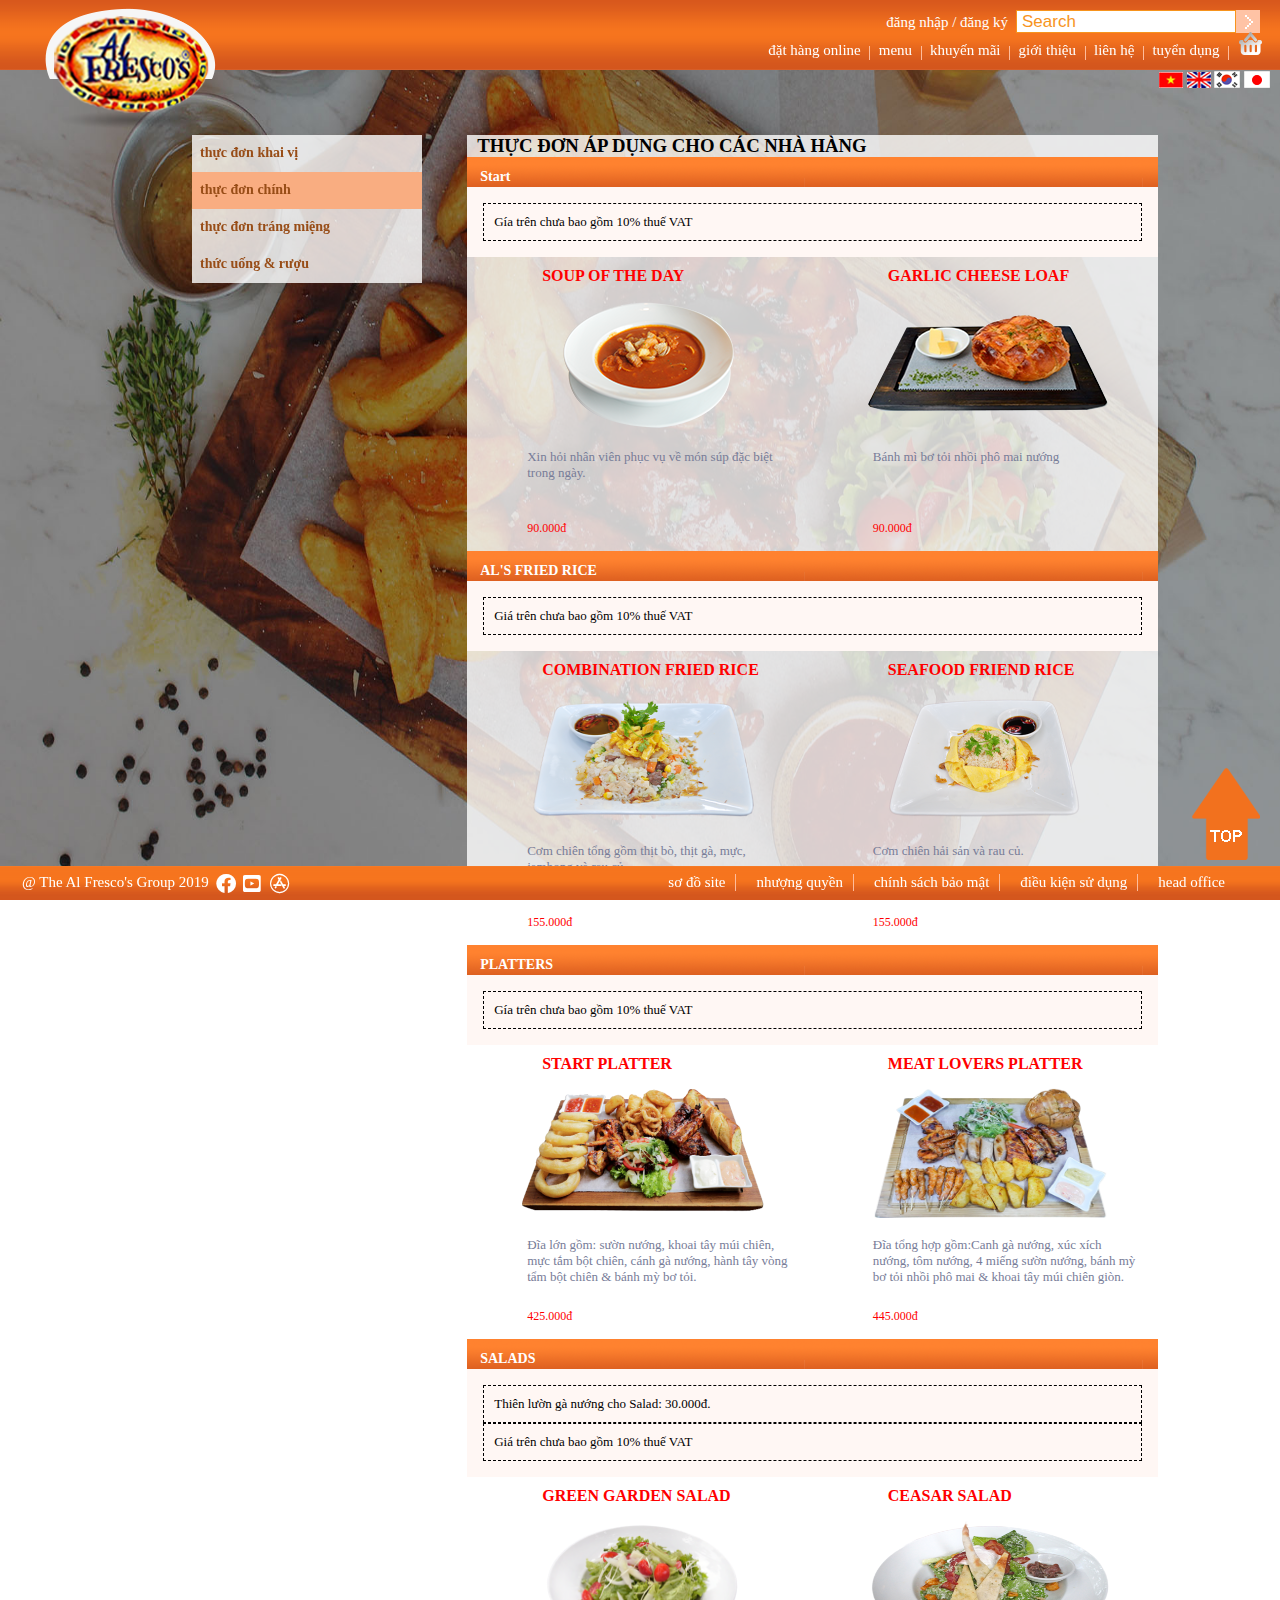
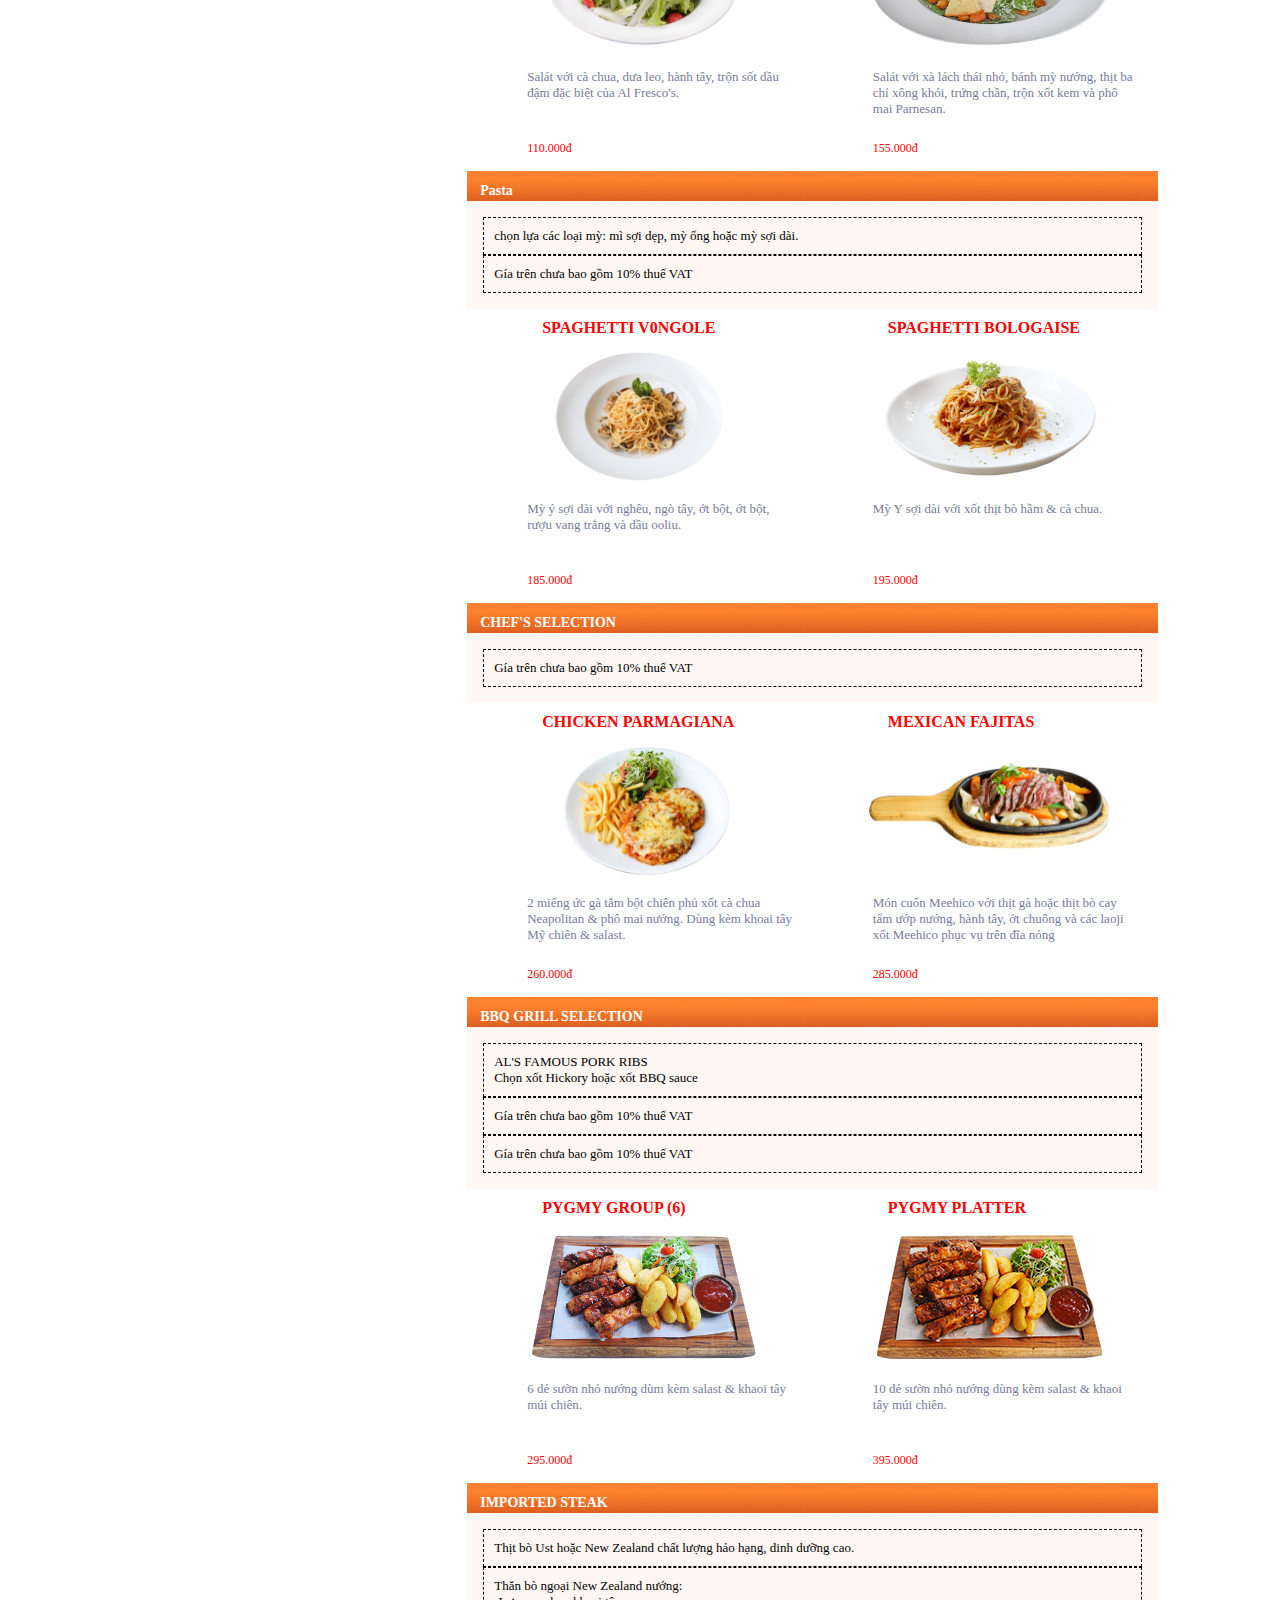
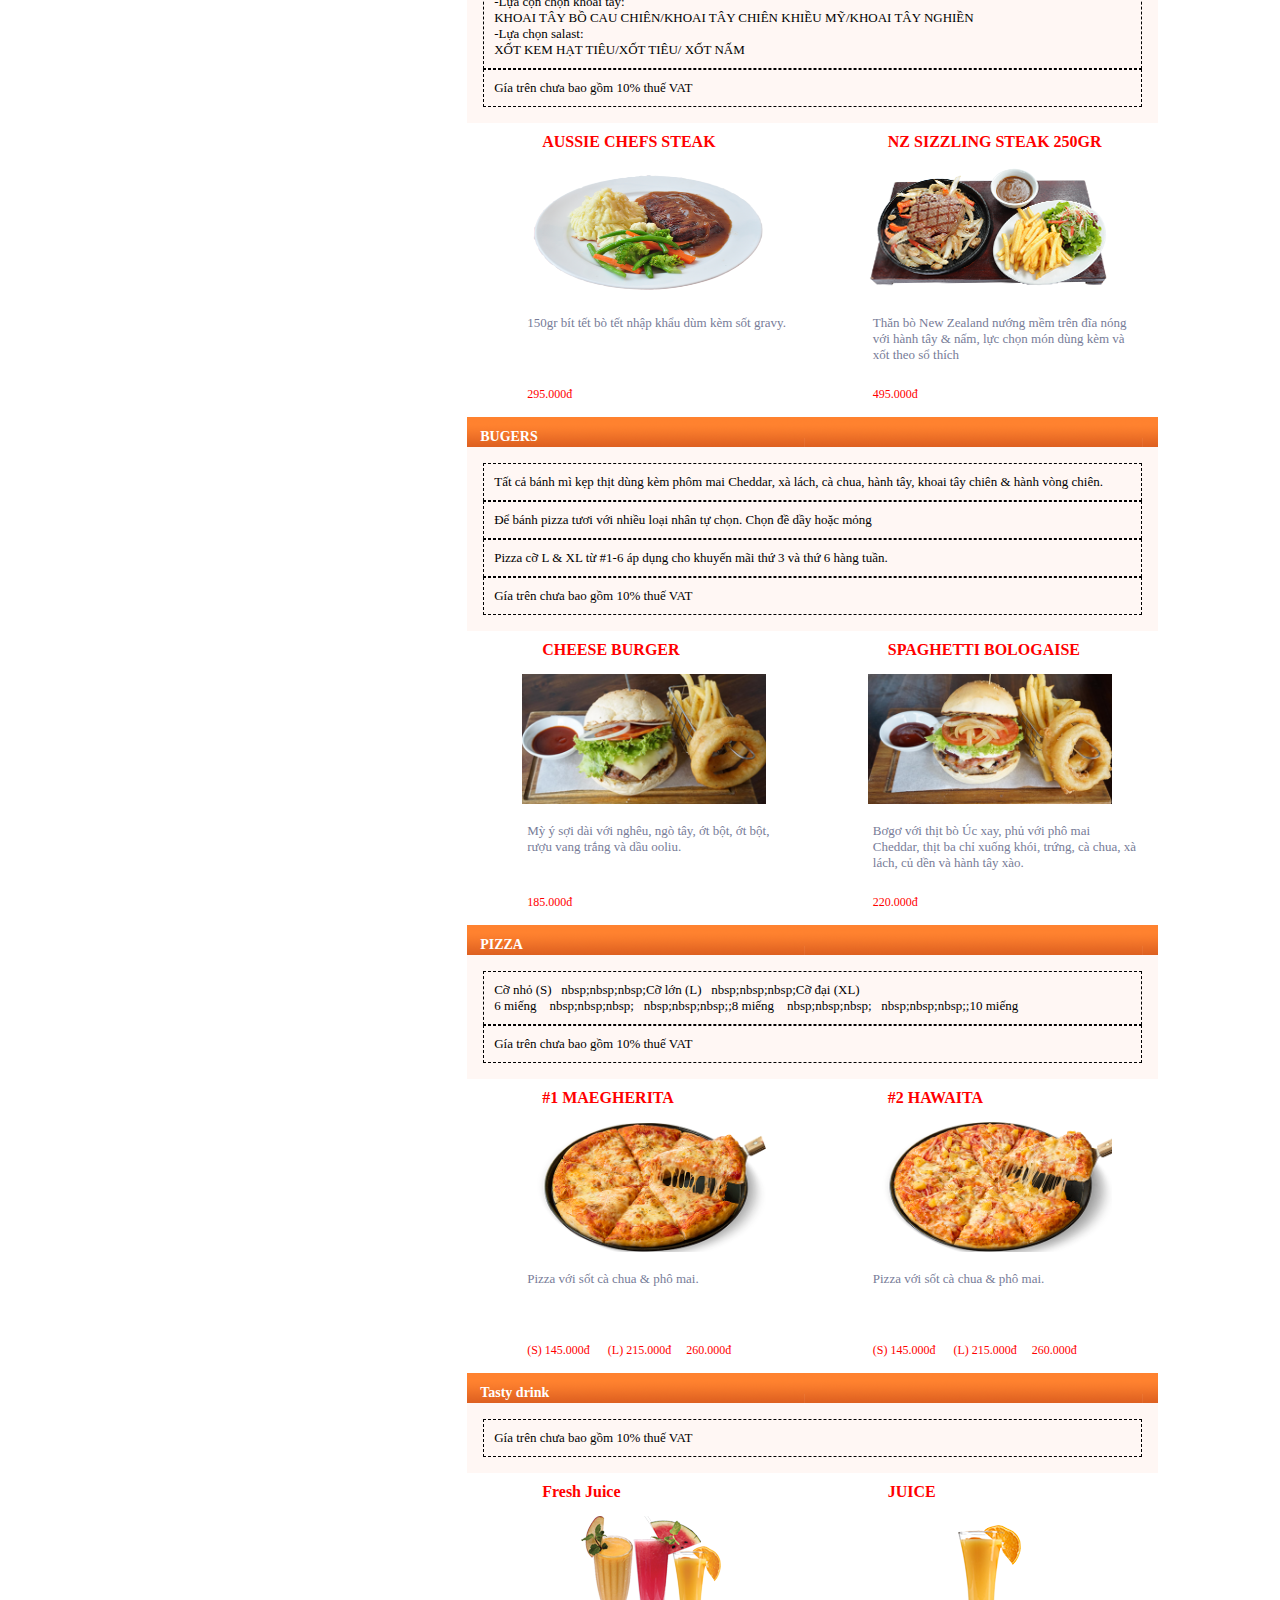
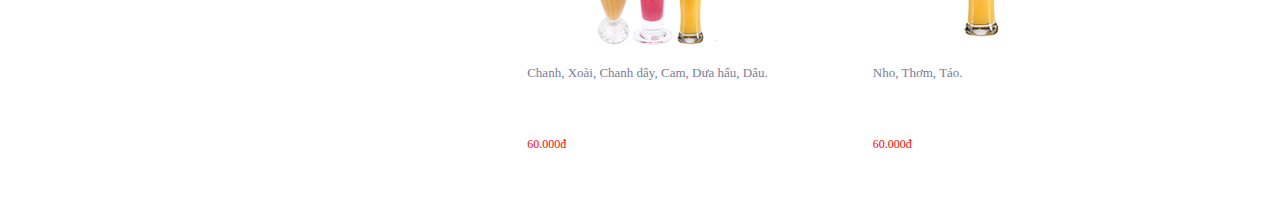
==== menu.html @ 467be978 "Update menu.html" ====
<!DOCTYPE html>
<html lang="en">
<head>
    <meta charset="UTF-8">
    <meta http-equiv="X-UA-Compatible" content="IE=edge">
    <meta name="viewport" content="width=device-width, initial-scale=1.0">
    <title>Menu</title>
    <link rel="stylesheet" href="css/menu.css">
    <link rel="stylesheet" href="https://maxcdn.bootstrapcdn.com/font-awesome/4.7.0/css/font-awesome.min.css">
    <link rel="stylesheet" href="vendor/fontawesome/css/all.css">
</head>
<body>
    <section id="header">
        <!-- khối chứa logo -->
        <div id="logo">
            <a href="#">
                <img src="Images/IMAGE/header/logo.png" alt="logo">
            </a>
        </div>
        <!-- phần liên kết, menu, tìm kiếm -->
        <div class="header_top" class="clearfix">
            <!-- khung tim kiếm -->
            <div id="searchform" class="clearfix">
                <!-- liên kết đăng ký/ login -->
                <div class="item" id="register">
                   <a href="#">đăng nhập / đăng ký</a>
                </div>
                <!-- khung nhập nội dung tìm kiếm -->
                <div class="item">
                    <input class="search_textbox" type="text" value="Search"/>
                    <div class="search_button">
                        <a href="#"><img src="Images/IMAGE/header/searchbtn.png" alt="search"></a>
                    </div>
                </div>
            </div>
            <!-- menu -->
            <div id="menu" class="clearfix">
                <ul>
                    <li><a href="order.html">đặt hàng online</a></li>
                    <li><a href="menu.html">menu</a></li>
                    <li><a href="#">khuyến mãi</a></li>
                    <li class="menu_active"><a href="#">giới thiệu</a></li>
                    <li><a href="lienhe.html">liên hệ</a></li>
                    <li><a href="tuyendung.html">tuyển dụng</a></li>
                    <li class="carting"><a href="giohang.html"><img src="Images/IMAGE/header/cart.png" alt="cart"></a></li>
                </ul>                    
            </div>
                <div id="flag">
                    <a><img src="Images/IMAGE/header/vi.png" alt="VN" title="Vietnamese"></a>
                    <a><img src="Images/IMAGE/header/uk.png" alt="UK" title="English"></a>
                    <a><img src="Images/IMAGE/header/kor.png" alt="Kr" title="Korean"></a>
                    <a><img src="Images/IMAGE/header/ja.png" alt="Jp" title="Japanese"></a>
                </div>
        </div>
    </section>
    <section id="main">
        <div id="body_content">
            <div class="col-left">
                <h2 class="title-menu"><menu></menu></h2>
                <nav id="top-menu">
                    <ul>
                        <li>
                            <a href="#">thực đơn khai vị</a>
                        </li>
                        <li class="active">
                            <a href="#">thực đơn chính</a>
                        </li>
                        <li>
                            <a href="#">thực đơn tráng miệng</a>
                        </li>
                        <li>
                            <a href="#">thức uống &amp; rượu</a>
                        </li>
                    </ul>
                </nav>
            </div>
            <div class="col-right">
                <div id="main-menu">
                    <div class="module" style="padding-left: 10px;">
                        <div class="main-title">
                            <h3>THỰC ĐƠN ÁP DỤNG CHO CÁC NHÀ HÀNG</h3>
                        </div>
                    </div>
                    <!-- started -->
                    <div class="module">
                        <div class="content-title">
                            <h3>Start</h3>
                        </div>
                        <div class="sub-title">
                            <div class="sub">Gía trên chưa bao gồm 10% thuế VAT</div>
                        </div>
                        <div class="content-content" style="display: flex;">
                            <div class="product">
                                <h4>SOUP OF THE DAY</h4>
                                <div class="product-image">
                                    <img src="Images/IMAGE/menu/alfhcm-soup-of-the-day.png" alt="">
                                </div>
                                <p class="product-desc">Xin hỏi nhân viên phục vụ về món súp đặc biệt trong ngày.</p>
                                <p class="price"><span>90.000đ</span></p>
                            </div>
                            <div class="product">
                                <h4>GARLIC CHEESE LOAF</h4>
                                <div class="product-image">
                                    <img src="Images/IMAGE/menu/alfhcm-Cheese-Garlic-Bread.png" alt="">
                                </div>
                                <p class="product-desc">Bánh mì bơ tỏi nhồi phô mai nướng</p>
                                <p class="price"><span>90.000đ</span></p>
                            </div>
                        </div>
                    </div>
                    </div>
                    <!-- Al's Fried Rice -->
                    <div class="module">
                        <div class="content-title">
                            <h3>AL'S FRIED RICE</h3>
                        </div>
                        <div class="sub-title">
                            <div class="sub">Giá trên chưa bao gồm 10% thuế VAT</div>
                        </div>
                        <div class="content-content">
                            <div class="product">
                                <h4>COMBINATION FRIED RICE</h4>
                                <div class="product-image">
                                    <img src="Images/IMAGE/menu/alfhcm-combination-fried-rice.png" alt="">
                                </div>
                                <p class="product-desc">Cơm chiên tổng gồm thịt bò, thịt gà, mực, jambong và rau củ.</p>
                                <p class="price"><span>155.000đ</span></p>
                            </div>
                            <div class="product">
                                <h4>SEAFOOD FRIEND RICE</h4>
                                <div class="product-image">
                                    <img src="Images/IMAGE/menu/alfhcm-seafood-fried-rice.png" alt="">
                                </div>
                                <p class="product-desc">Cơm chiên hải sản và rau củ.</p>
                                <p class="price"><span>155.000đ</span></p>
                            </div>
                    </div>
                    <!-- starter combo -->
                    <div class="module">
                        <div class="content-title">
                            <h3>PLATTERS</h3>
                        </div>
                        <div class="sub-title">
                            <div class="sub">Gía trên chưa bao gồm 10% thuế VAT</div>
                        </div>
                        <div class="content-content" style="display: flex;">
                            <div class="product">
                                <h4>START PLATTER</h4>
                                <div class="product-image">
                                    <img src="Images/IMAGE/menu/alfhcm-Starter-Plater.png" alt="">
                                </div>
                                <p class="product-desc">Đĩa lớn gồm: sườn nướng, khoai tây múi chiên, mực tắm bột chiên, cánh gà nướng, hành tây vòng tẩm bột chiên &amp; bánh mỳ bơ tỏi. </p>
                                <p class="price"><span>425.000đ</span></p>
                            </div>
                            <div class="product">
                                <h4>MEAT LOVERS PLATTER</h4>
                                <div class="product-image">
                                    <img src="Images/IMAGE/menu/alfhcm-meat-lovers-platter.png" alt="">
                                </div>
                                <p class="product-desc">Đĩa tổng hợp gồm:Canh gà nướng, xúc xích nướng, tôm nướng, 4 miếng sườn nướng, bánh mỳ bơ tỏi nhồi phô mai &amp; khoai tây múi chiên giòn.</p>
                                <p class="price"><span>445.000đ</span></p>
                            </div>
                        </div>
                    </div>
                    <!-- salads -->
                    <div class="module">
                        <div class="module">
                            <div class="content-title">
                                <h3>SALADS</h3>
                            </div>
                            <div class="sub-title">
                                <div class="sub">Thiên lườn gà nướng cho Salad: 30.000đ.</div>
                                <div class="sub">Giá trên chưa bao gồm 10% thuế VAT</div>
                            </div>
                            <div class="content-content">
                                <div class="product">
                                    <h4>GREEN GARDEN SALAD</h4>
                                    <div class="product-image">
                                        <img src="Images/IMAGE/menu/alfhcm-green-salad.png" alt="">
                                    </div>
                                    <p class="product-desc">Salát với cà chua, dưa leo, hành tây, trộn sốt dầu đậm đặc biệt của Al Fresco's.</p>
                                    <p class="price"><span>110.000đ</span></p>
                                </div>
                                <div class="product">
                                    <h4>CEASAR SALAD</h4>
                                    <div class="product-image">
                                        <img src="Images/IMAGE/menu/alfhcm-caesar-salad.png" alt="">
                                    </div>
                                    <p class="product-desc">Salát với xà lách thái nhỏ, bánh mỳ nướng, thịt ba chỉ xông khói, trứng chần, trộn xốt kem và phô mai Parnesan.</p>
                                    <p class="price"><span>155.000đ</span></p>
                                </div>
                        </div>
                    </div>
                    <!-- pastas -->
                     <div class="module">
                            <div class="content-title">
                                <h3>Pasta</h3>
                            </div>
                            <div class="sub-title">
                                <div class="sub">chọn lựa các loại mỳ: mì sợi dẹp, mỳ ống hoặc mỳ sợi dài.</div>
                                <div class="sub">Gía trên chưa bao gồm 10% thuế VAT</div>
                            </div>
                            <div class="content-content">
                                <div class="product">
                                    <h4>SPAGHETTI V0NGOLE</h4>
                                    <div class="product-image">
                                        <img src="Images/IMAGE/menu/alfhcm-spa-vongole.png" alt="">
                                    </div>
                                    <p class="product-desc">Mỳ ý sợi dài với nghêu, ngò tây, ớt bột, ớt bột, rượu vang trắng và dầu ooliu.</p>
                                    <p class="price"><span>185.000đ</span></p>
                                </div>
                                <div class="product">
                                    <h4>SPAGHETTI BOLOGAISE</h4>
                                    <div class="product-image">
                                        <img src="Images/IMAGE/menu/alfhcm-spa-bolo.png" alt="">
                                    </div>
                                    <p class="product-desc">Mỳ Y sợi dài với xốt thịt bò hầm &amp; cà chua.</p>
                                    <p class="price"><span>195.000đ</span></p>
                                </div>
                        </div>
    
                    </div>
                    <!-- chef selection -->
                    <div class="module">
                            <div class="content-title">
                                <h3>CHEF'S SELECTION</h3>
                            </div>
                            <div class="sub-title">
                                <div class="sub">Gía trên chưa bao gồm 10% thuế VAT</div>
                            </div>
                            <div class="content-content">
                                <div class="product">
                                    <h4>CHICKEN PARMAGIANA</h4>
                                    <div class="product-image">
                                        <img src="Images/IMAGE/menu/alfhcm-chicken-parma.png" alt="">
                                    </div>
                                    <p class="product-desc">2 miếng ức gà tắm bột chiên phủ xốt cà chua Neapolitan &amp; phô mai nướng. Dùng kèm khoai tây Mỹ chiên &amp; salast.</p>
                                    <p class="price"><span>260.000đ</span></p>
                                </div>
                                <div class="product">
                                    <h4>MEXICAN FAJITAS</h4>
                                    <div class="product-image">
                                        <img src="Images/IMAGE/menu/alfhcm-steak-fajitas.png" alt="">
                                    </div>
                                    <p class="product-desc">Món cuốn Meehico với thịt gà hoặc thịt bò cay tẩm ướp nướng, hành tây, ớt chuông và các laoji xốt Meehico phục vụ trên đĩa nóng</p>
                                    <p class="price"><span>285.000đ</span></p>
                                </div>
                        </div>
    
                    </div>
                    <!-- bbq grill -->
                    <div class="module">
                            <div class="content-title">
                                <h3>BBQ GRILL SELECTION</h3>
                            </div>
                            <div class="sub-title">
                                <div class="sub">AL'S FAMOUS PORK RIBS <br>Chọn xốt Hickory hoặc xốt BBQ sauce</div>
                                <div class="sub">Gía trên chưa bao gồm 10% thuế VAT</div>
                                <div class="sub">Gía trên chưa bao gồm 10% thuế VAT</div>
                            </div>
                            <div class="content-content">
                                <div class="product">
                                    <h4>PYGMY GROUP (6)</h4>
                                    <div class="product-image">
                                        <img src="Images/IMAGE/menu/alfhcm-pygmy-rib-6.png" alt="">
                                    </div>
                                    <p class="product-desc">6 dẻ sườn nhỏ nướng dùm kèm salast &amp; khaoi tây múi chiên.</p>
                                    <p class="price"><span>295.000đ</span></p>
                                </div>
                                <div class="product">
                                    <h4>PYGMY PLATTER</h4>
                                    <div class="product-image">
                                        <img src="Images/IMAGE/menu/alfhcm-Pygmy-Rib-10.png" alt="">
                                    </div>
                                    <p class="product-desc">10 dẻ sườn nhỏ nướng dùng kèm salast &amp; khaoi tây múi chiên.</p>
                                    <p class="price"><span>395.000đ</span></p>
                                </div>
                        </div>
    
                    </div>
                    <!-- steak -->
                        <div class="module">
                            <div class="content-title">
                                <h3>IMPORTED STEAK</h3>
                            </div>
                            <div class="sub-title">
                                <div class="sub">Thịt bò Ust hoặc New Zealand chất lượng hảo hạng, dinh dưỡng cao.</div>
                                <div class="sub">Thăn bò ngoại New Zealand nướng: <br>-Lựa cọn chọn khoai tây: <br>KHOAI TÂY BỒ CAU CHIÊN/KHOAI TÂY CHIÊN KHIỀU MỸ/KHOAI TÂY NGHIỀN <br>-Lựa chọn salast: <br>XỐT KEM HẠT TIÊU/XỐT TIÊU/ XỐT NẤM</div>
                                <div class="sub">Gía trên chưa bao gồm 10% thuế VAT</div>
                            </div>
                            <div class="content-content">
                                <div class="product">
                                    <h4>AUSSIE CHEFS STEAK</h4>
                                    <div class="product-image">
                                        <img src="Images/IMAGE/menu/alfhcm-aussie-chefs-steak.png" alt="">
                                    </div>
                                    <p class="product-desc">150gr bít tết bò tết nhập khẩu dùm kèm sốt gravy.</p>
                                    <p class="price"><span>295.000đ</span></p>
                                </div>
                                <div class="product">
                                    <h4>NZ SIZZLING STEAK 250GR</h4>
                                    <div class="product-image">
                                        <img src="Images/IMAGE/menu/alfhcm-sizzling-steak.png" alt="">
                                    </div>
                                    <p class="product-desc">Thăn bò New Zealand nướng mềm trên đĩa nóng với hành tây &amp; nấm, lực chọn món dùng kèm và xốt theo sổ thích</p>
                                    <p class="price"><span>495.000đ</span></p>
                                </div>
                        </div>
    
                    </div>
                        <!-- burgers -->
                    <div class="module">
                        <div class="content-title">
                            <h3>BUGERS</h3>
                        </div>
                        <div class="sub-title">
                            <div class="sub">Tất cả bánh mì kẹp thịt dùng kèm phôm mai Cheddar, xà lách, cà chua, hành tây, khoai tây chiên &amp; hành vòng chiên.</div>
                            <div class="sub">Để bánh pizza tươi với nhiều loại nhân tự chọn. Chọn đề dầy hoặc mỏng</div>
                            <div class="sub">Pizza cỡ L &amp; XL từ #1-6 áp dụng cho khuyến mãi thứ 3 và thứ 6 hàng tuần.</div>
                            <div class="sub">Gía trên chưa bao gồm 10% thuế VAT</div>
                        </div>
                        <div class="content-content">
                            <div class="product">
                                <h4>CHEESE BURGER</h4>
                                <div class="product-image">
                                    <img src="Images/IMAGE/menu/alfhcm-Cheese-Burger.png" alt="">
                                </div>
                                <p class="product-desc">Mỳ ý sợi dài với nghêu, ngò tây, ớt bột, ớt bột, rượu vang trắng và dầu ooliu.</p>
                                <p class="price"><span>185.000đ</span></p>
                            </div>
                            <div class="product">
                                <h4>SPAGHETTI BOLOGAISE</h4>
                                <div class="product-image">
                                    <img src="Images/IMAGE/menu/alfhcm-aussie-burger.png" alt="">
                                </div>
                                <p class="product-desc">Bơgơ với thịt bò Úc xay, phủ với phô mai Cheddar, thịt ba chỉ xuống khói, trứng, cà chua, xà lách, củ dền và hành tây xào.</p>
                                <p class="price"><span>220.000đ</span></p>
                    </div>

                    </div>
                    <!--pizza -->
                    <div class="module">
                            <div class="content-title">
                                <h3>PIZZA</h3>
                            </div>
                            <div class="sub-title">
                                <div class="sub">Cỡ nhỏ (S)&nbsp;&nbsp;&nbsp;nbsp;nbsp;nbsp;Cỡ lớn (L)&nbsp;&nbsp;&nbsp;nbsp;nbsp;nbsp;Cỡ đại (XL) <br>6 miếng &nbsp;&nbsp;&nbsp;nbsp;nbsp;nbsp;&nbsp;&nbsp;&nbsp;nbsp;nbsp;nbsp;;8 miếng &nbsp;&nbsp;&nbsp;nbsp;nbsp;nbsp;&nbsp;&nbsp;&nbsp;nbsp;nbsp;nbsp;;10 miếng </div>
                                <div class="sub">Gía trên chưa bao gồm 10% thuế VAT</div>
                            </div>
                            <div class="content-content">
                                <div class="product">
                                    <h4>#1 MAEGHERITA</h4>
                                    <div class="product-image">
                                        <img src="Images/IMAGE/menu/alfhcm-pizza-1.png" alt="">
                                    </div>
                                    <p class="product-desc">Pizza với sốt cà chua &amp; phô mai.</p>
                                    <p class="price"><span>(S) 145.000đ</span> <span>(L) 215.000đ</span><span>260.000đ</span></p>
                                </div>
                                <div class="product">
                                    <h4>#2 HAWAITA</h4>
                                    <div class="product-image">
                                        <img src="Images/IMAGE/menu/alfhcm-pizza-2.png" alt="">
                                    </div>
                                    <p class="product-desc">Pizza với sốt cà chua &amp; phô mai.</p>
                                    <p class="price"><span>(S) 145.000đ</span> <span>(L) 215.000đ</span><span>260.000đ</span></p>
                                </div>
                        </div>
    
                    </div>

                <div id="drink-wine">
                    <div class="module">
                        <div class="content-title">
                            <h3>Tasty drink</h3>
                        </div>
                        <div class="sub-title">
                            <div class="sub">Gía trên chưa bao gồm 10% thuế VAT</div>
                        </div>
                        <div class="content-content">
                            <div class="product">
                                <h4>Fresh Juice</h4>
                                <div class="product-image">
                                    <img src="Images/IMAGE/menu/alfhcm-fresh-juice.png" alt="">
                                </div>
                                <p class="product-desc">Chanh, Xoài, Chanh dây, Cam, Dưa hấu, Dâu.</p>
                                <p class="price"><span>60.000đ</span></p>
                            </div>
                            <div class="product">
                                <h4>JUICE</h4>
                                <div class="product-image">
                                    <img src="Images/IMAGE/menu/alfhcm-jucie.png" alt="">
                                </div>
                                <p class="product-desc">Nho, Thơm, Táo.</p>
                                <p class="price"><span>60.000đ</span></p>
                    </div>
                </div>
            </div>
        </div>
        <div id="toTop"></div>
    </section>
    <section id="footer">
        <!-- Thông tin liên hệ -->
        <div class="left_footer">
            <ul>
                <li class="item">@ The Al Fresco's Group 2019</li>
                <li class="item"><a class="icon_face" href="#"><i class="fab fa-facebook"></i></a></li>
                <li class="item"><a class="icon_youtube" href="#"><i class="fab fa-youtube-square"></i></a></li>
                <li class="item"><a class="icon_app" href="#"><i class="fab fa-app-store""></i></a></li>               
            </ul>
        </div>
        <!-- Liên kết trang phụ -->
        <div class="right_footer">
            <ul>
                <li><a href="#">sơ đồ site</a></li>
                <li><a href="nhuongquyen.html">nhượng quyền</a></li>
                <li><a href="chinhsachbm.html">chính sách bảo mật</a></li>
                <li><a href="dieukiensd.html">điều kiện sử dụng</a></li>
                <li class="final"><a href="headoffice.html">head office</a></li>
            </ul>
        </div>
    </section>

</body>

</html>
---- css/menu.css ----
*{
    padding: 0;
    margin: 0;
    box-sizing: border-box;
    }
    body{
    font-family: Segoe UI;
    margin: 0 auto;
    }
    ul, li {
    list-style: none;
    }
    a {
    text-decoration: none;
    }
    #header {
    color: white;
    font-family: Segoe UI;
    font-size: 15px;
    width: 100%;
    height: 70px;
    position: fixed;
    }
    #logo {
    position: fixed;
    top: 8px; left: 45px;
    }
    .header_top {
    height: 70px;
    width: 100%;
    background-image: url(../Images/IMAGE/header/bg.png);
    padding: 10px 10px 0 10px;
    text-align: right;
    }
    #searchform {
    display: flex;
    justify-content: flex-end;
    }
    #searchform .item {
    display: flex;
    margin-left: -17px;
    padding: 0 10px;
    }
    #searchform #register {
    line-height: 15px;
    margin: 5px;
    }
    #searchform #register a {
    color: white;
    }
    #searchform .search_textbox {
    width: 220px;
    height: 23px;
    border: 1px solid #F7941D;
    color: #F7941D;
    font-size: 17px;
    padding-left: 5px;
    }
    #searchform .search_button {
    color: #FFC3A5;
    height: 23px;
    }
    #menu ul {
    display: flex;
    justify-content: end;
    height: 20px;
    margin-top: 11px;
    }
    #menu ul li {
    border-right: 1px solid #FFBC9B;
    justify-content: start;
    height: 14px;
    padding: 0 1.5px;
    text-transform: lowercase;
    }
    #menu ul li a {
    color: white;
    font-size: 15px;
    display: block;
    margin-top: -5px;
    padding: 1px 7px;
    }
    #menu ul li.carting {
    border-right: none;
    padding: 0 1.5px;
    margin: -10px 0 10px 1px;
    }
    #menu ul li a.menu_active {
    background-color: #E78F61;
    border: 1px solid #F9CFB6;
    border-radius: 5px;
    }
    #menu ul li a:hover {
    background-color: white;
    }
    #menu ul li:hover a {
    color: #E0611D;
    border-radius: 3px 3px 0 0;
    }
    #flag {
    margin-top: 5px;
    }
    #flag img:hover {
    cursor: pointer;
    }
    #main {
    background-image: url(../Images/IMAGE/menu/menus-bg.jpg);
    background-attachment: fixed;
    background-size: 100% 100%;

    min-height: 718px;
    }
    #body_content{
        width: 80%;
        margin: 0px auto;
        display: flex;
        padding-top: 135px;
    }
    .col-left{
        position: fixed;
        width: 18%;
        margin-left: 10%;
    }
    .col-left .title-menu{
        color: #E53328;
        font-size: 3vw;
        font-weight: bold;
        margin: 0px;
        border-radius: 10px 10px 0 0;
        background-color: #fff;
        line-height: 60px;
        padding-left: 10px;
    }
    #top-menu{
        background-color: rgba(255, 255, 255, 0.8);
        top: 60px;
    }
    #top-menu ul li{
        line-height: 25px;
    }
    #top-menu a{
        display: block;
        padding: 5px 25px 7px 8px;
        color: #984d17;
        font-weight: bold;
        font-size: 14px;
    }
    #top-menu li.active a{
        background-color: #f9ad81;
        color: #984d17;
    }
    #top-menu li.active a{
        background-color: #f9ad81;
        color: #984d17;
    }
    .col-right{
        width: 60%;
        background-color: rgba(255, 255, 255, 0.8);
        margin-bottom: 50px;
        margin-left: 35%;
    }
    .col-right #main-menu .main_title{
        margin-right: 15px 0 5px;
    }
    .col-right .content-title{
        background-image: url(../Images/IMAGE/checkout/bg_tiltle_checkout.png);
        Background-repeat: repeat x;
        color: #fff;
        padding-left: 13px;
        height: 30px;
        padding-bottom: 13px;
    }
    .col-right .content-title h3 {
        font-family: Vardana;
        line-height: 40px;
        font-size: 14px;
    }
    .col-right .sub-title{
        background-color: #fff7f4;
        padding: 16px;
        font-size: 13px;
    }
    .col-right .sub-title .sub{
        border: dashed thin;
        padding: 10px;
    }
    .module .conten-content{
        display: flex;
    }
    .col-right .conten-content {
        overflow: hidden;
    }
    .content-content{
        display: flex;
    }
    .content-content .product {
        width: 50%;
        margin-left: 30px;
        padding: 5px 5px 15px 25px;
        justify-content: flex-end;
    }
    .content-content .product h4{
        color: #ff0000;
        font-size: 16px;
        padding-left: 20px;
        margin: 5px 0px;
    }
    .content-content .product-image{
        padding: 10px 0;
    }
    .content-content .product-image img{
        width: 244px;
        height: 130px;
    }
    .content-content .product-desc{
        margin: 5px;
        color: #777c98;
        font-size: 13px;
        height: 47px;
        padding-right: 10px;
    }
    .content-content .price{
        margin: 0;
        padding-top: 20px;
        font-size: 12px;
        color: #ff0000;
    }
    .content-content .price span{
        padding-left: 5px;
        padding-right: 10px;
    }
    #toTop{
        background: url(../Images/IMAGE/menu/back-to-top.png);
        width: 69px; 
        height: 93px;
        display: block;
        position: fixed;
        bottom: 40px;
        cursor: pointer;
        right: 20px;
    }

    #footer {
    background-image: url(../Images/IMAGE/footer/bg_footer.png);
    background-repeat: repeat-x;
    bottom: 0; 
    /* không cho margin-bottom nữa */
    color: white;
    font-size: 15px;
    position: fixed;
    width: 100%;
    padding: 8px 15px;
    display: flex;
    }
    #footer .left_footer ul {
    display: flex;
    }
    #footer .left_footer .item {
    padding-left: 7px;
    }
    #footer .left_footer .item i {
    display: block;
    width: 20px;
    height: 18px;
    font-size: 20px;
    color: white;
    margin-top: 0px;
    }
    #footer .right_footer {
    margin-left: auto;
    margin-right: 20px;
    }
    #footer .right_footer ul {
    display: flex;
    justify-content: flex-end;
    margin-top: 0px;
    }
#footer .right_footer ul li {
    border-right: 1px solid #FFBC9B;
    text-transform: lowercase;
    margin: 0 10px;
    padding-right: 10px;
    }
    #footer .right_footer ul li a {
    color: white;
    }
    #footer .right_footer ul li.final {
    border-right: none;
    }
    #footer .right_footer ul li:hover a {
    text-decoration: underline;
    }


/* bài 33333333 */
#body_content{
    width: 90%;
    margin: auto;
}
#intro_dialog{
    display: flex;
    margin-top: 70px;
}
#intro_dialog .slidecaption{
    width: 45%;
    margin-left: 5%;
    padding: 15px;
    background-color: white;
    border: 1px solid white;
    border-radius: 10px;
}
#intro_dialog .slidecaption img{
    width: 100%;
    height: auto;
}
#intro_dialog .content_dialog{
    width: 50%;
    display: flex;
}
#intro_dialog .main_content {
    background-color: white;
    border: 1px solid #F6F6F6;
    border-radius: 10px;
    padding: 15px;
}
/* tạo hình tam giác */
.content_dialog .arrow {
    /* tạo hình tam giác */
    border-color: transparent white;
    border-style: solid;
    border-width: 20px 20px 20px 0px;
    height: 0px;
    position: relative;
    top: 80px;
}
.content_dialog .main_content{
    display: flex;
}
.content_dialog .main_content .title_dialog{
    font-size: 25px;
    font-weight: bold;
    font-family: 'Courier New', Courier, monospace;
    margin: 15px 0px 15px 0px;
}
.content_dialog .main_content .description_dialog{
    width: 100%;
    margin-bottom: 35px;
    font-size: 13px;
}
.content_dialog .main_content .button_our_food{
    width: 100px;
    height: 40px;
    color: white;
    font-size: 13px;
    font-weight: bold;
    background-color: #EF6E1D;
    border: none;
    border-radius: 5px;
    margin-bottom: 20px;
}
.content_dialog .main_content .button_our_food:hover{
    cursor: pointer;
}
.content_dialog .main_content img{
    margin-top: 15px;
    margin-right: 15px;
    width: 155px;
}
#grid_container #slide{
    display: flex;
    flex-wrap: wrap;
    justify-content: flex-end;
    margin: 40px;
}
#grid_container ul li{
    width: 23%;
    margin-right: 10px ;
    margin-bottom: 35px;
}
#grid_container ul li img{
    width: 100% ;
    height: 100px;
}
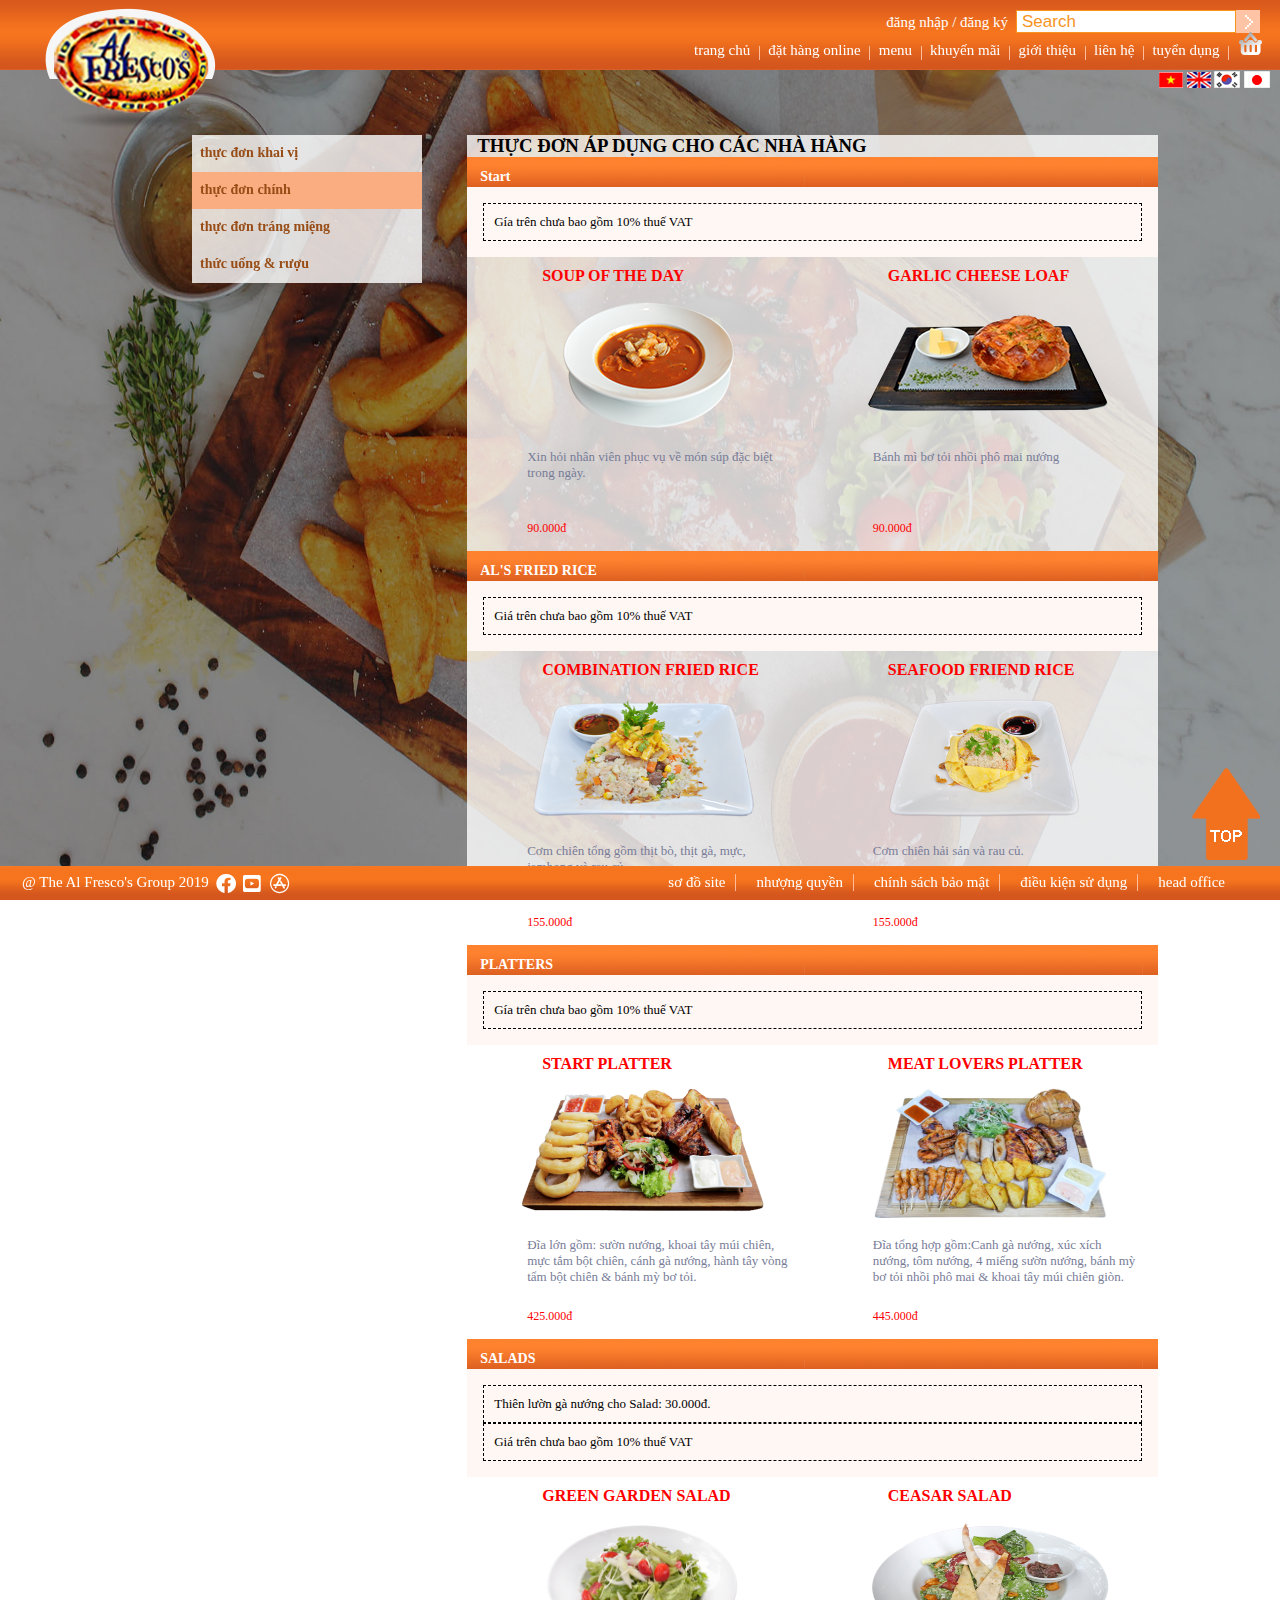
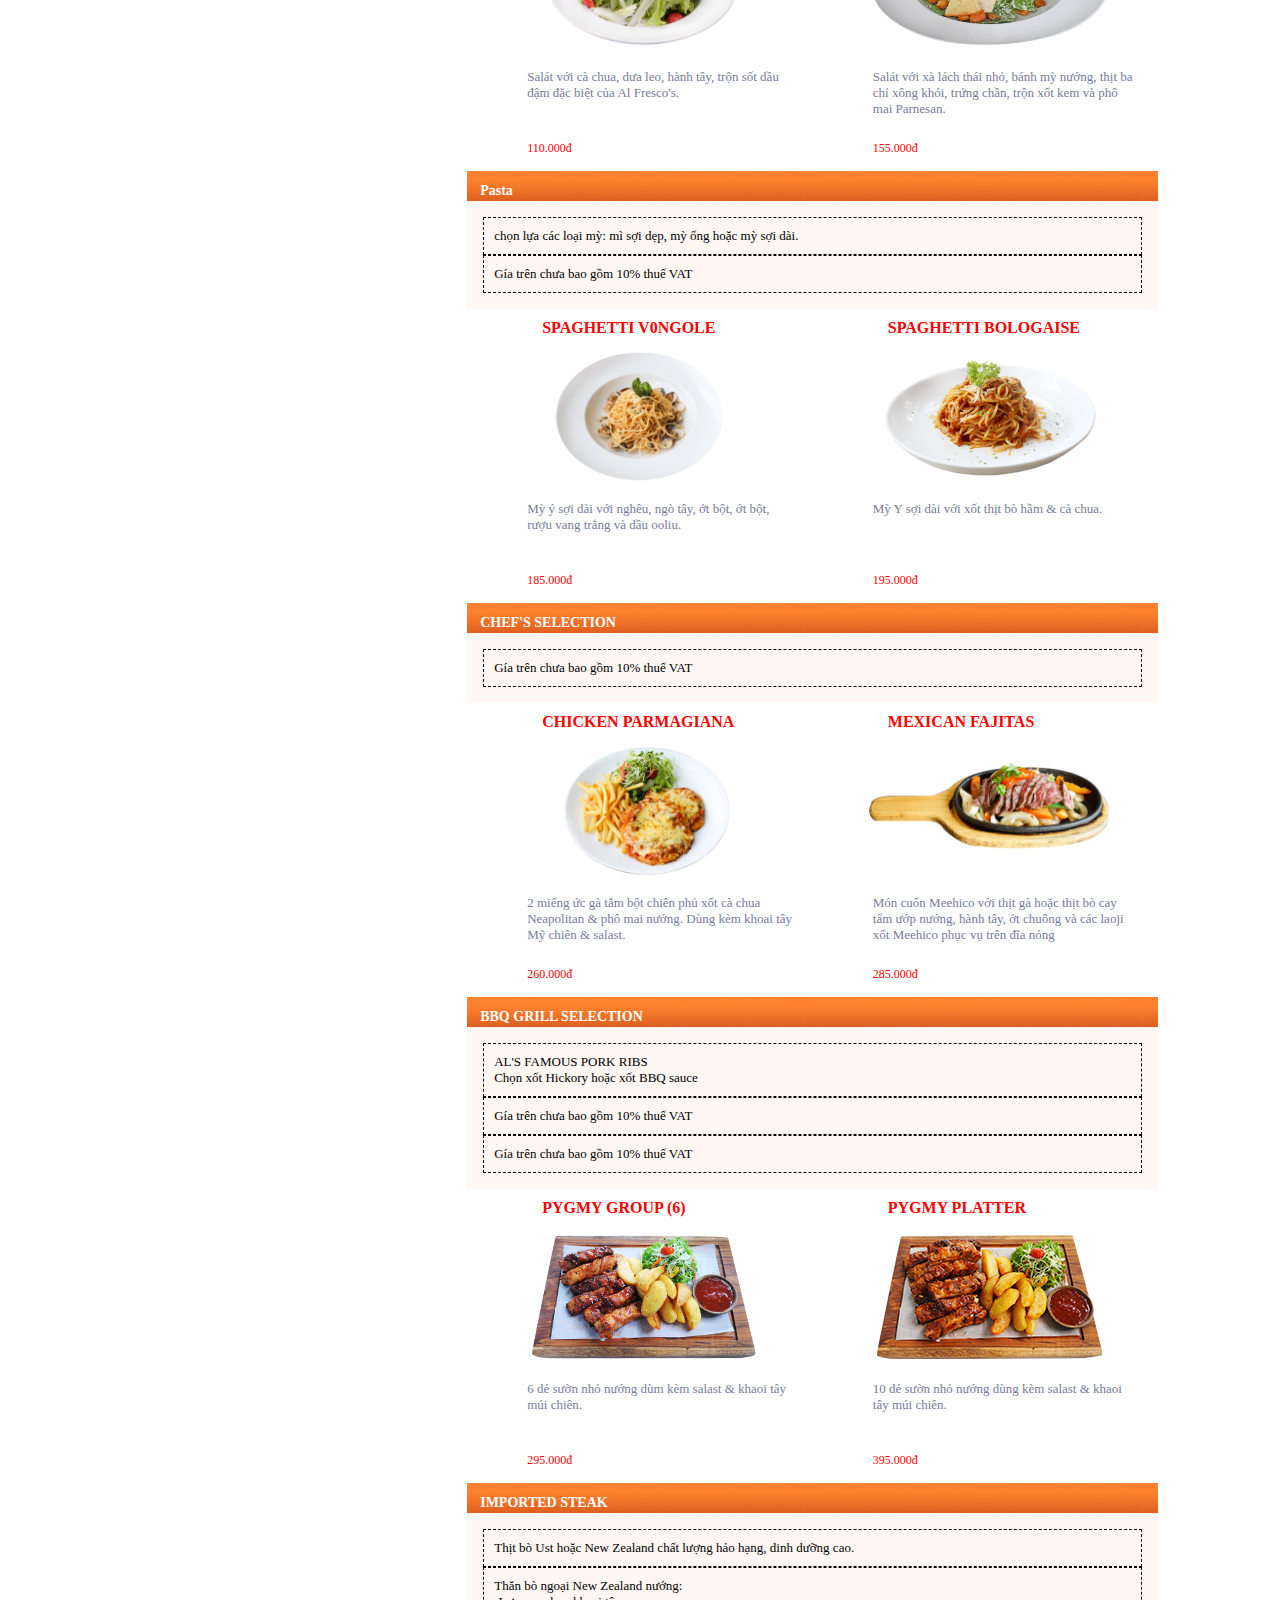
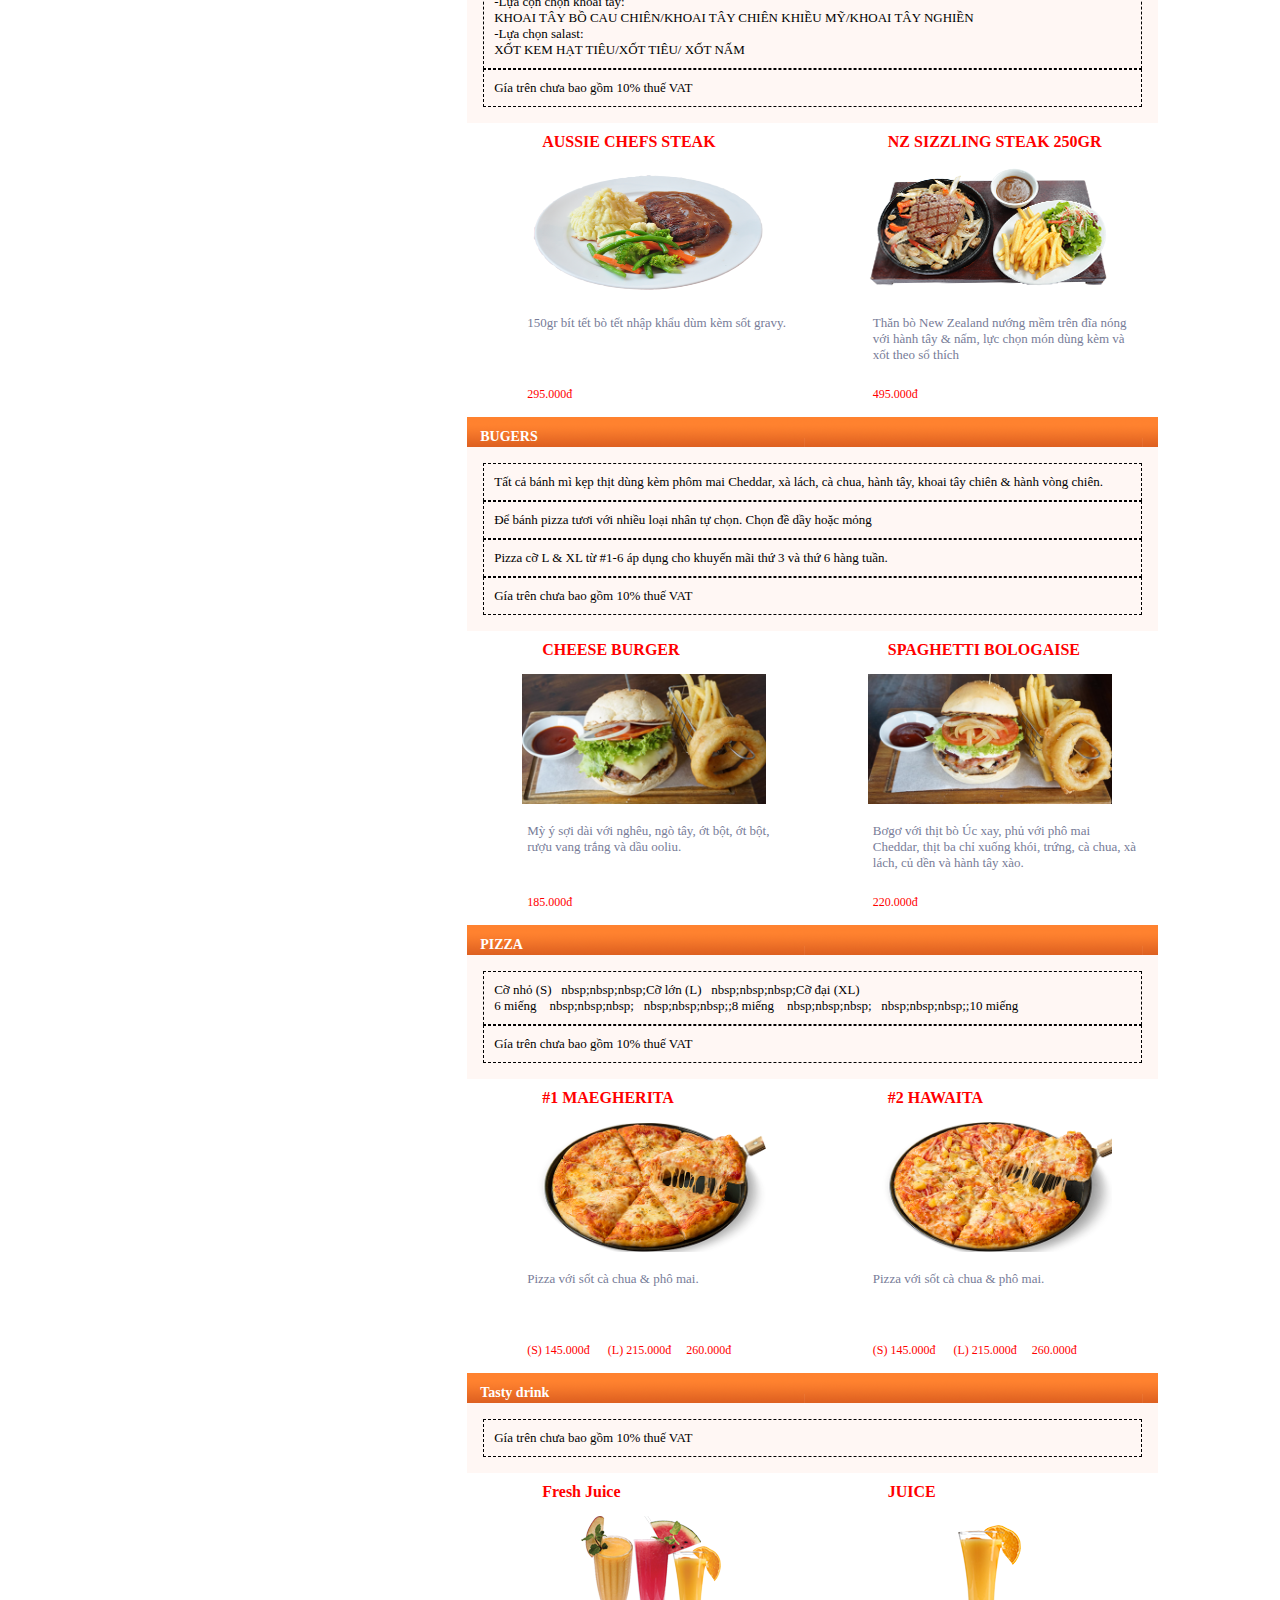
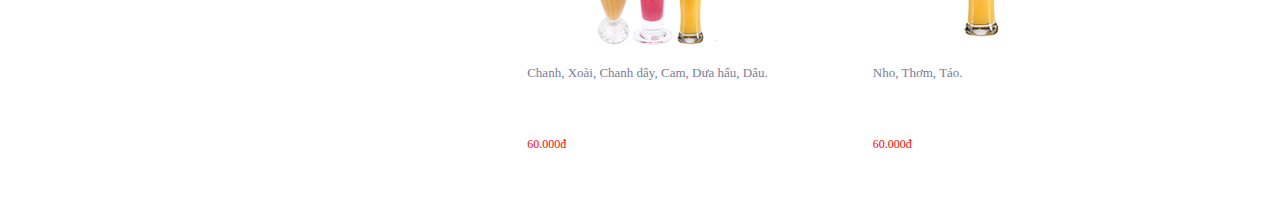
==== commit b11c3bbe: "Update menu.html" ====
--- a/menu.html
+++ b/menu.html
@@ -36,6 +36,7 @@
             <!-- menu -->
             <div id="menu" class="clearfix">
                 <ul>
+                    <li><a href="home.html">Trang chủ</a></li>
                     <li><a href="order.html">đặt hàng online</a></li>
                     <li><a href="menu.html">menu</a></li>
                     <li><a href="#">khuyến mãi</a></li>
